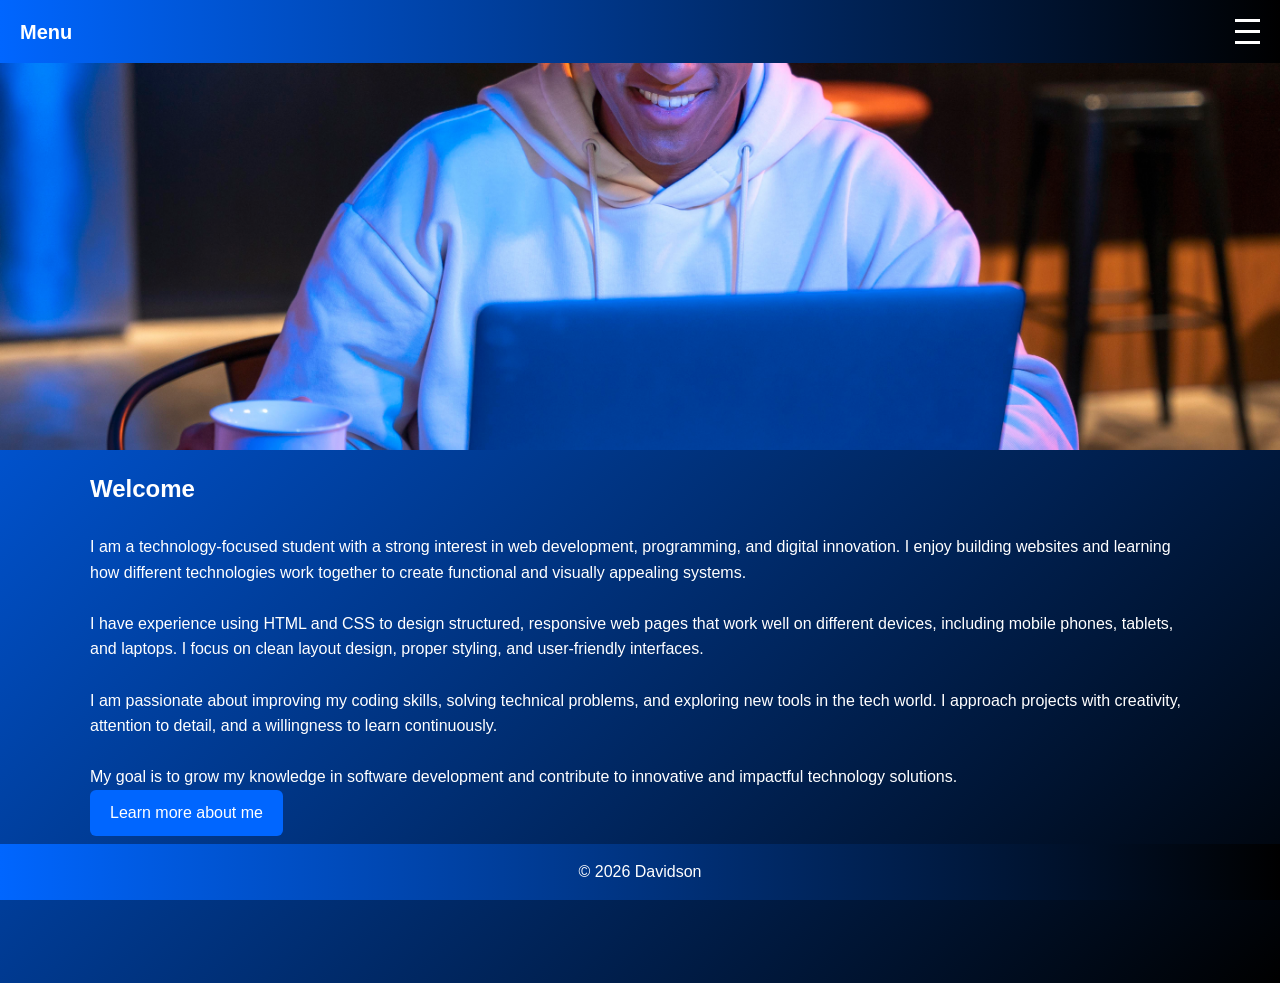
==== index.html @ fa31f61b "Add files via upload" ====
<!DOCTYPE html>
<html lang="en US">
<head>
    <meta name="viewport" content="width=device-width, initial-scale=1.0" charset="UTF-8">
    <title>Home</title>
    <link rel="stylesheet" href="Css2.css">
</head>
<body>
<img src="Davidson.jpg" class="hero-image">

<header>
    <div class="logo">Menu</div>
      <!-- Hidden checkbox for toggle -->
    <input type="checkbox" id="menu-toggle">

    <!-- Hamburger icon -->
    <label for="menu-toggle" class="hamburger">
      <span></span>
      <span></span>
      <span></span>
    </label>
    <nav class="menu">
        <a href="Home1.html">Home</a>
        <a href="About2.html">About</a>
        <a href="Portfolio1.html">Portfolio</a>
        <a href="Contact1.html">Contact</a>
    </nav>
</header>

<section class="container" id="About">
    <h1 style="color: white;">Welcome</h1>
    <br>
    <p style="color: white;">I am a technology-focused student with a strong interest in web development, programming, and digital innovation. I enjoy building websites and learning how different technologies work together to create functional and visually appealing systems.
    <br>
    <br>
   I have experience using HTML and CSS to design structured, responsive web pages that work well on different devices, including mobile phones, tablets, and laptops. I focus on clean layout design, proper styling, and user-friendly interfaces.
<br>
<br>
   I am passionate about improving my coding skills, solving technical problems, and exploring new tools in the tech world. I approach projects with creativity, attention to detail, and a willingness to learn continuously.
<br>
<br>
   My goal is to grow my knowledge in software development and contribute to innovative and impactful technology solutions.
  </p>
  <a href="About2.html" class="btn">Learn more about me</a>
</section>
 <br>
 <br>
 <br>
 <br>
 <br>
<footer>
    © 2026 Davidson
</footer>

</body>
</html>
---- Css2.css ----
/* Reset */
* {
    margin: 0;
    padding: 0;
    box-sizing: border-box;
}

/* Body */
body {
    font-family: Arial, sans-serif;
    line-height: 1.6;
    margin: 0;
    background: linear-gradient(135deg, #0066ff, #000000);
}

/* About Container */
.about-container {
    margin-top: 120px;
    color: white;
}

/* Hero Image */
.hero-image {
    width: 100%;
    height: 50vh;
    object-fit: cover;
    display: block;
}

/* Header */
header {
    position: fixed;
    top: 0;
    width: 100%;
    color: white;
    display: flex;
    justify-content: space-between;
    align-items: center;
    padding: 15px 20px;
    z-index: 1000;
    background: linear-gradient(to right, #0066ff, #000000);
}

/* Logo */
.logo {
    font-size: 20px;
    font-weight: bold;
}

/* Navigation */
nav {
    display: flex;
    justify-content: center;
    gap: 20px;
    margin-top: 10px;
}

nav a {
    color: white;
    text-decoration: none;
    font-weight: bold;
}

nav a:hover {
    text-decoration: none;
}

/* Menu Toggle */
#menu-toggle {
    display: none;
}

/* Hamburger */
.hamburger {
    display: flex;
    flex-direction: column;
    cursor: pointer;
}

.hamburger span {
    width: 25px;
    height: 3px;
    background: white;
    margin: 4px 0;
    transition: 0.3s;
}

/* Dropdown Menu */
.menu {
    position: fixed;
    top: 60px;
    right: 20px;
    display: none;
    flex-direction: column;
    padding: 15px;
    border-radius: 8px;
    background: linear-gradient(135deg, #0066ff, #000000);
}

.menu a {
    color: white;
    text-decoration: none;
    padding: 10px 0;
    display: block;
}

/* Show menu */
#menu-toggle:checked ~ .menu {
    display: flex;
}

/* Container */
.container {
    width: 90%;
    max-width: 1100px;
    margin: auto;
    padding: 20px 0;
}

/* Grid */
.grid {
    display: grid;
    grid-template-columns: repeat(auto-fit, minmax(250px, 1fr));
    gap: 20px;
}

/* Card */
.card {
    background: white;
    padding: 20px;
    border-radius: 8px;
    box-shadow: 0 3px 10px rgba(0,0,0,0.1);
}

/* Buttons */
button {
    padding: 10px 15px;
    border: none;
    background-color: #28a745;
    color: white;
    border-radius: 5px;
    cursor: pointer;
}

button:hover {
    background-color: #1e7e34;
}

/* Custom Button */
.btn {
    display: inline-block;
    padding: 10px 20px;
    background-color: #0066ff;
    color: white;
    text-decoration: none;
    border-radius: 6px;
}

.btn:hover {
    background-color: #0044aa;
}

/* Footer */
footer {
    position: fixed;
    bottom: 0;
    width: 100%;
    text-align: center;
    padding: 15px;
    color: white;
    margin-top: 30px;
    background: linear-gradient(to right, #0066ff, #000000);
}

/* Responsive */
@media (max-width: 768px) {
    nav {
        flex-direction: column;
        align-items: center;
    }
}
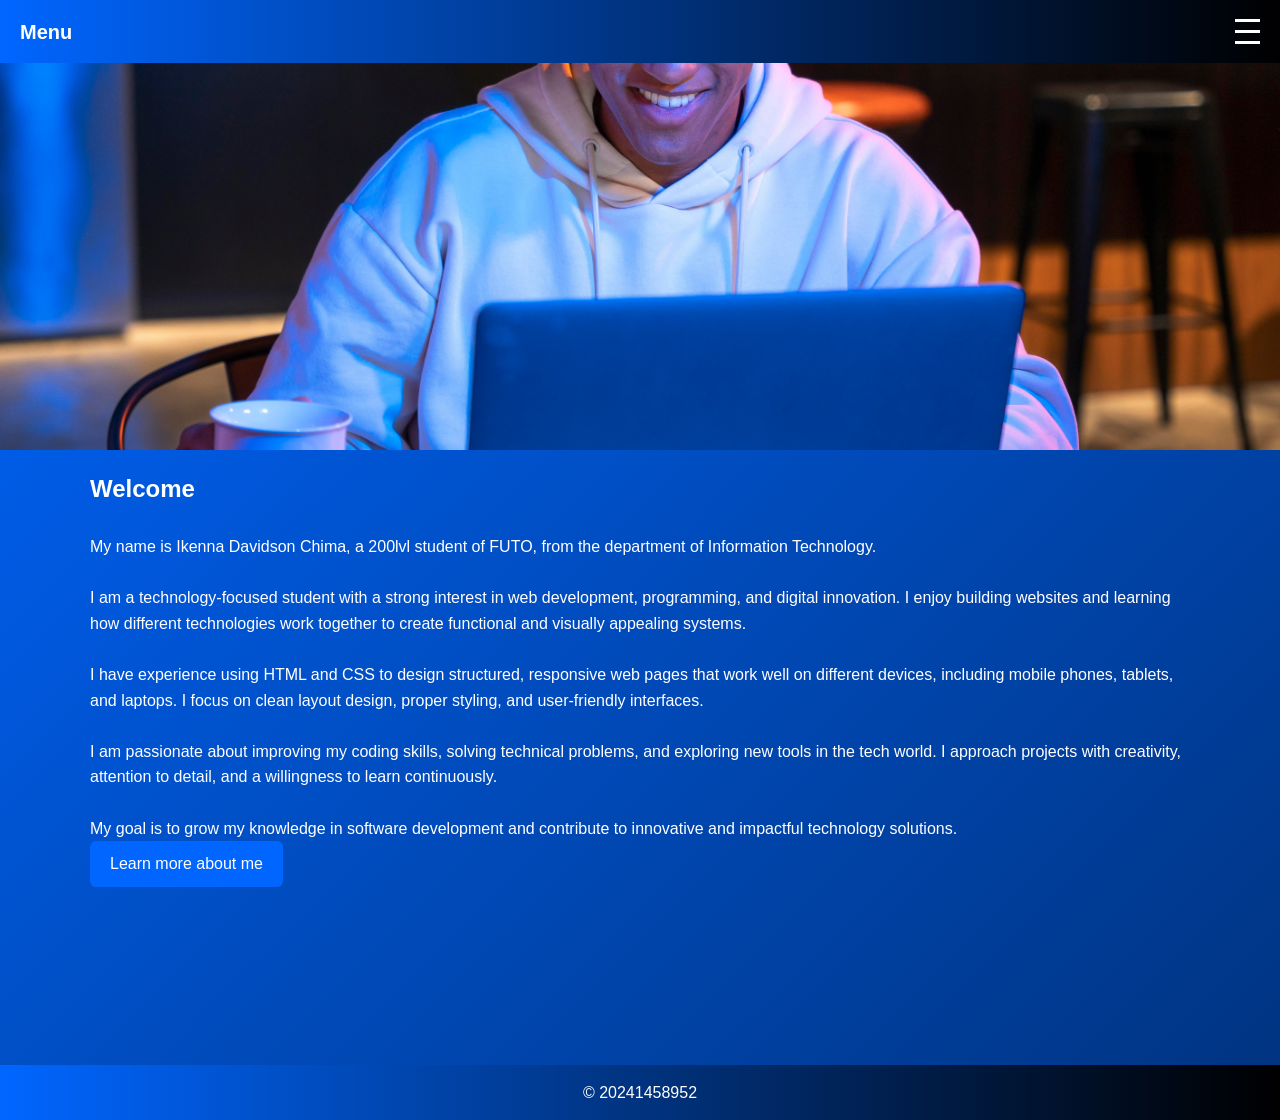
==== commit b0adabbe: "Add files via upload" ====
--- a/index.html
+++ b/index.html
@@ -6,7 +6,7 @@
     <link rel="stylesheet" href="Css2.css">
 </head>
 <body>
-<img src="Davidson.jpg" class="hero-image">
+<img src="Davidson.jpg" class="hero-image" alt="introduction picture">
 
 <header>
     <div class="logo">Menu</div>
@@ -20,7 +20,7 @@
       <span></span>
     </label>
     <nav class="menu">
-        <a href="Home1.html">Home</a>
+        <a href="index.html">Home</a>
         <a href="About2.html">About</a>
         <a href="Portfolio1.html">Portfolio</a>
         <a href="Contact1.html">Contact</a>
@@ -30,7 +30,11 @@
 <section class="container" id="About">
     <h1 style="color: white;">Welcome</h1>
     <br>
-    <p style="color: white;">I am a technology-focused student with a strong interest in web development, programming, and digital innovation. I enjoy building websites and learning how different technologies work together to create functional and visually appealing systems.
+    <p style="color: white;">
+      My name is Ikenna Davidson Chima, a 200lvl student of FUTO, from the department of Information Technology.
+      <br>
+      <br>
+      I am a technology-focused student with a strong interest in web development, programming, and digital innovation. I enjoy building websites and learning how different technologies work together to create functional and visually appealing systems.
     <br>
     <br>
    I have experience using HTML and CSS to design structured, responsive web pages that work well on different devices, including mobile phones, tablets, and laptops. I focus on clean layout design, proper styling, and user-friendly interfaces.
@@ -49,7 +53,7 @@
  <br>
  <br>
 <footer>
-    © 2026 Davidson
+    © 20241458952
 </footer>
 
 </body>
--- a/Css2.css
+++ b/Css2.css
@@ -10,7 +10,23 @@
     font-family: Arial, sans-serif;
     line-height: 1.6;
     margin: 0;
-    background: linear-gradient(135deg, #0066ff, #000000);
+
+    background: linear-gradient(135deg, #0066ff, #000000, #0066ff);
+    background-size: 400% 400%;
+    animation: gradientFlow 10s ease infinite;
+}
+
+/* Gradient animation */
+@keyframes gradientFlow {
+    0% {
+        background-position: 0% 50%;
+    }
+    50% {
+        background-position: 100% 50%;
+    }
+    100% {
+        background-position: 0% 50%;
+    }
 }
 
 /* About Container */
@@ -95,6 +111,22 @@
     padding: 15px;
     border-radius: 8px;
     background: linear-gradient(135deg, #0066ff, #000000);
+    background-size: 400% 400%;
+    animation: gradientFlow 10s ease infinite;
+}
+
+/* Gradient animation */
+@keyframes gradientFlow {
+    0% {
+        background-position: 0% 50%;
+    }
+    50% {
+        background-position: 100% 50%;
+    }
+    100% {
+        background-position: 0% 50%;
+    }
+}
 }
 
 .menu a {
@@ -136,14 +168,14 @@
 button {
     padding: 10px 15px;
     border: none;
-    background-color: #28a745;
+    background-color: midnightblue;
     color: white;
     border-radius: 5px;
     cursor: pointer;
 }
 
 button:hover {
-    background-color: #1e7e34;
+    background-color: purple;
 }
 
 /* Custom Button */
@@ -162,7 +194,7 @@
 
 /* Footer */
 footer {
-    position: fixed;
+    position: bottom;
     bottom: 0;
     width: 100%;
     text-align: center;
@@ -171,7 +203,25 @@
     margin-top: 30px;
     background: linear-gradient(to right, #0066ff, #000000);
 }
-
+.email-input {
+  width: 100%;
+  max-width: 500px;
+  padding: 12px;
+  border-radius: 6px;
+  border: 1px solid #ccc;
+  font-size: 16px;
+}
+
+.message-box {
+  width: 100%;
+  max-width: 500px;
+  height: 150px;
+  padding: 12px;
+  border-radius: 6px;
+  border: 1px solid #ccc;
+  font-size: 16px;
+  resize: vertical;
+}
 /* Responsive */
 @media (max-width: 768px) {
     nav {
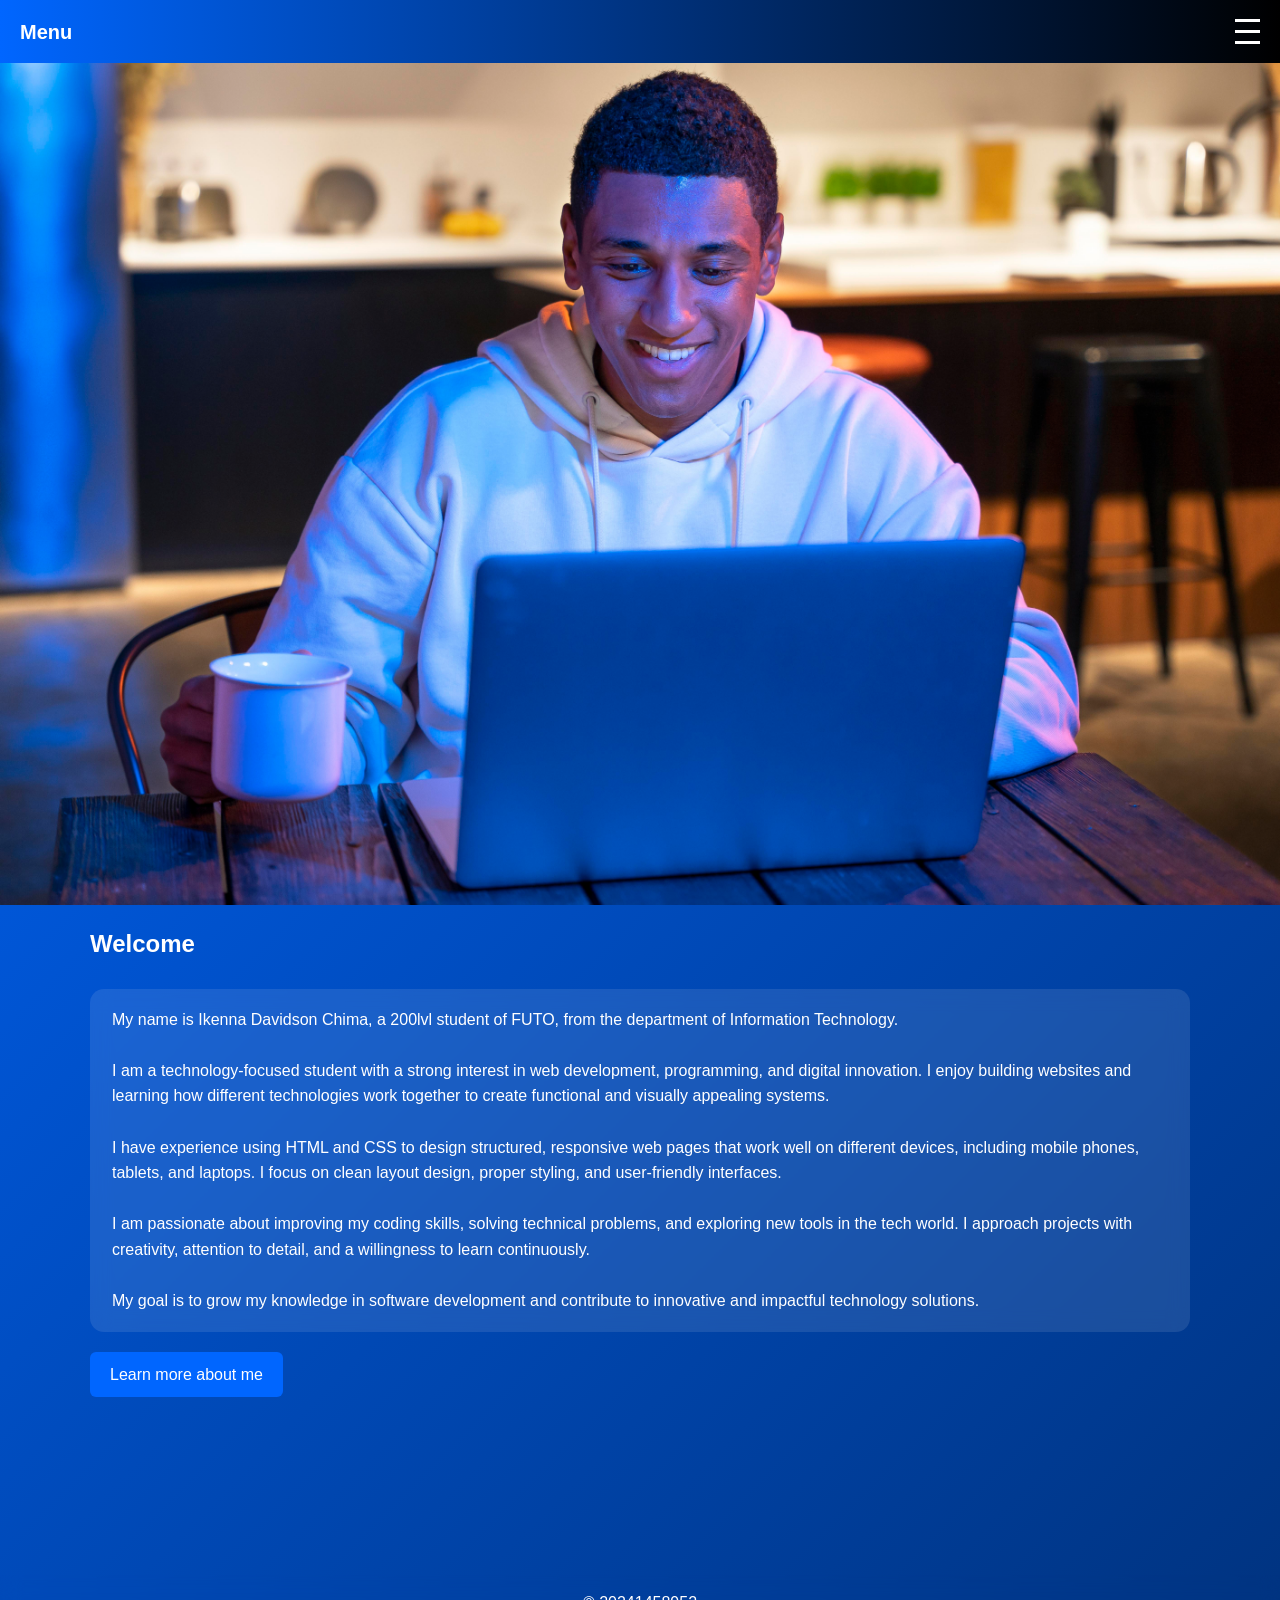
==== commit 73f75a0d: "Update index.html" ====
--- a/index.html
+++ b/index.html
@@ -6,6 +6,8 @@
     <link rel="stylesheet" href="Css2.css">
 </head>
 <body>
+  <br>
+  <br>
 <img src="Davidson.jpg" class="hero-image" alt="introduction picture">
 
 <header>
@@ -27,10 +29,17 @@
     </nav>
 </header>
 
-<section class="container" id="About">
+<section class="container" id="About" 
+>
     <h1 style="color: white;">Welcome</h1>
     <br>
-    <p style="color: white;">
+    <p style="color: white; background: rgba(255, 255, 255, 0.1);
+    backdrop-filter: blur(10px);
+    -webkit-backdrop-filter: blur(10px);
+  padding: 18px 22px;
+    border-radius: 14px;
+    color: white;
+    margin-bottom: 20px;">
       My name is Ikenna Davidson Chima, a 200lvl student of FUTO, from the department of Information Technology.
       <br>
       <br>
--- a/Css2.css
+++ b/Css2.css
@@ -4,7 +4,11 @@
     padding: 0;
     box-sizing: border-box;
 }
-
+p {
+background: transparent;
+    backdrop-filter: blur(10px);
+    -webkit-backdrop-filter: blur(10px);
+}
 /* Body */
 body {
     font-family: Arial, sans-serif;
@@ -38,8 +42,7 @@
 /* Hero Image */
 .hero-image {
     width: 100%;
-    height: 50vh;
-    object-fit: cover;
+    height: auto;
     display: block;
 }
 
@@ -194,6 +197,9 @@
 
 /* Footer */
 footer {
+    background: transparent;
+    backdrop-filter: blur(10px);
+    -webkit-backdrop-filter: blur(10px);
     position: bottom;
     bottom: 0;
     width: 100%;
@@ -201,7 +207,6 @@
     padding: 15px;
     color: white;
     margin-top: 30px;
-    background: linear-gradient(to right, #0066ff, #000000);
 }
 .email-input {
   width: 100%;
